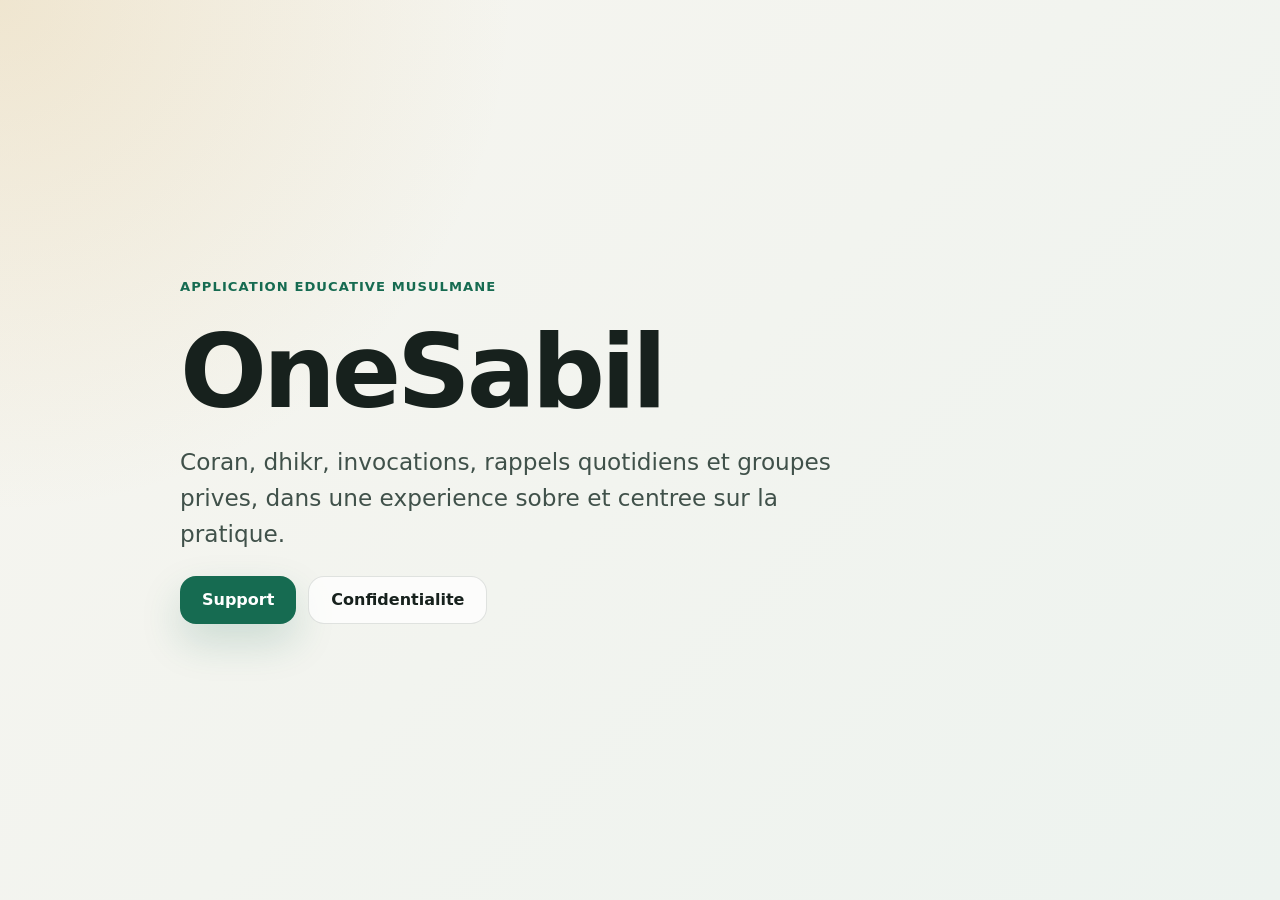
==== index.html @ fb36a30e "Initial legal site" ====
<!doctype html>
<html lang="fr">
  <head>
    <meta charset="utf-8" />
    <meta name="viewport" content="width=device-width, initial-scale=1" />
    <title>OneSabil</title>
    <meta
      name="description"
      content="OneSabil est une application musulmane educative pour le Coran, le dhikr, les invocations et les rappels quotidiens."
    />
    <link rel="stylesheet" href="./styles.css" />
  </head>
  <body>
    <main class="shell">
      <section class="hero">
        <p class="eyebrow">Application educative musulmane</p>
        <h1>OneSabil</h1>
        <p class="lead">
          Coran, dhikr, invocations, rappels quotidiens et groupes prives, dans une experience sobre et centree sur la pratique.
        </p>
        <div class="actions">
          <a class="button" href="./support.html">Support</a>
          <a class="button secondary" href="./privacy.html">Confidentialite</a>
        </div>
      </section>
    </main>
  </body>
</html>
---- styles.css ----
:root {
  color-scheme: light dark;
  --bg: #f7f5ef;
  --surface: rgba(255, 255, 255, 0.78);
  --ink: #17211d;
  --muted: #66736d;
  --line: rgba(23, 33, 29, 0.12);
  --accent: #166b51;
  --accent-2: #d7b56d;
}

* {
  box-sizing: border-box;
}

body {
  margin: 0;
  min-height: 100vh;
  color: var(--ink);
  background:
    radial-gradient(circle at top left, rgba(215, 181, 109, 0.24), transparent 32rem),
    linear-gradient(135deg, #f7f5ef 0%, #edf3ef 100%);
  font-family:
    Inter, ui-sans-serif, system-ui, -apple-system, BlinkMacSystemFont, "Segoe UI", sans-serif;
}

a {
  color: var(--accent);
  font-weight: 700;
  text-decoration: none;
}

.shell {
  width: min(920px, calc(100% - 32px));
  margin: 0 auto;
}

.hero {
  min-height: 100vh;
  display: grid;
  align-content: center;
  gap: 24px;
  padding: 72px 0;
}

.eyebrow {
  margin: 0;
  color: var(--accent);
  font-size: 0.82rem;
  font-weight: 800;
  letter-spacing: 0.08em;
  text-transform: uppercase;
}

h1 {
  margin: 0;
  font-size: clamp(3rem, 8vw, 6.5rem);
  line-height: 0.95;
  letter-spacing: -0.04em;
}

h2 {
  margin: 0 0 12px;
  font-size: 1.1rem;
}

p,
li {
  color: var(--muted);
  font-size: 1rem;
  line-height: 1.72;
}

ul {
  margin: 0;
  padding-left: 20px;
}

.lead {
  max-width: 680px;
  margin: 0;
  color: #40514a;
  font-size: clamp(1.1rem, 2.5vw, 1.45rem);
  line-height: 1.55;
}

.actions {
  display: flex;
  flex-wrap: wrap;
  gap: 12px;
}

.button {
  display: inline-flex;
  min-height: 48px;
  align-items: center;
  justify-content: center;
  border-radius: 16px;
  padding: 0 22px;
  background: var(--accent);
  color: white;
  box-shadow: 0 18px 40px rgba(22, 107, 81, 0.18);
}

.button.secondary {
  border: 1px solid var(--line);
  background: rgba(255, 255, 255, 0.72);
  color: var(--ink);
  box-shadow: none;
}

.page {
  padding: 56px 0 80px;
}

.page h1 {
  margin-top: 24px;
  margin-bottom: 10px;
  font-size: clamp(2.4rem, 6vw, 4.4rem);
}

.back {
  display: inline-flex;
  margin-bottom: 18px;
}

.muted {
  margin: 0 0 28px;
  color: var(--muted);
}

.card {
  margin: 16px 0;
  border: 1px solid var(--line);
  border-radius: 24px;
  padding: 24px;
  background: var(--surface);
  box-shadow: 0 18px 60px rgba(23, 33, 29, 0.07);
  backdrop-filter: blur(18px);
}

.card p:last-child,
.card ul:last-child {
  margin-bottom: 0;
}

@media (prefers-color-scheme: dark) {
  :root {
    --bg: #0e1210;
    --surface: rgba(23, 29, 26, 0.78);
    --ink: #f4f1e8;
    --muted: #a9b4ae;
    --line: rgba(244, 241, 232, 0.12);
    --accent: #72d4ab;
    --accent-2: #d8b86b;
  }

  body {
    background:
      radial-gradient(circle at top left, rgba(114, 212, 171, 0.14), transparent 32rem),
      linear-gradient(135deg, #0e1210 0%, #151b18 100%);
  }

  .lead {
    color: #c7d0ca;
  }

  .button.secondary {
    background: rgba(255, 255, 255, 0.06);
    color: var(--ink);
  }
}
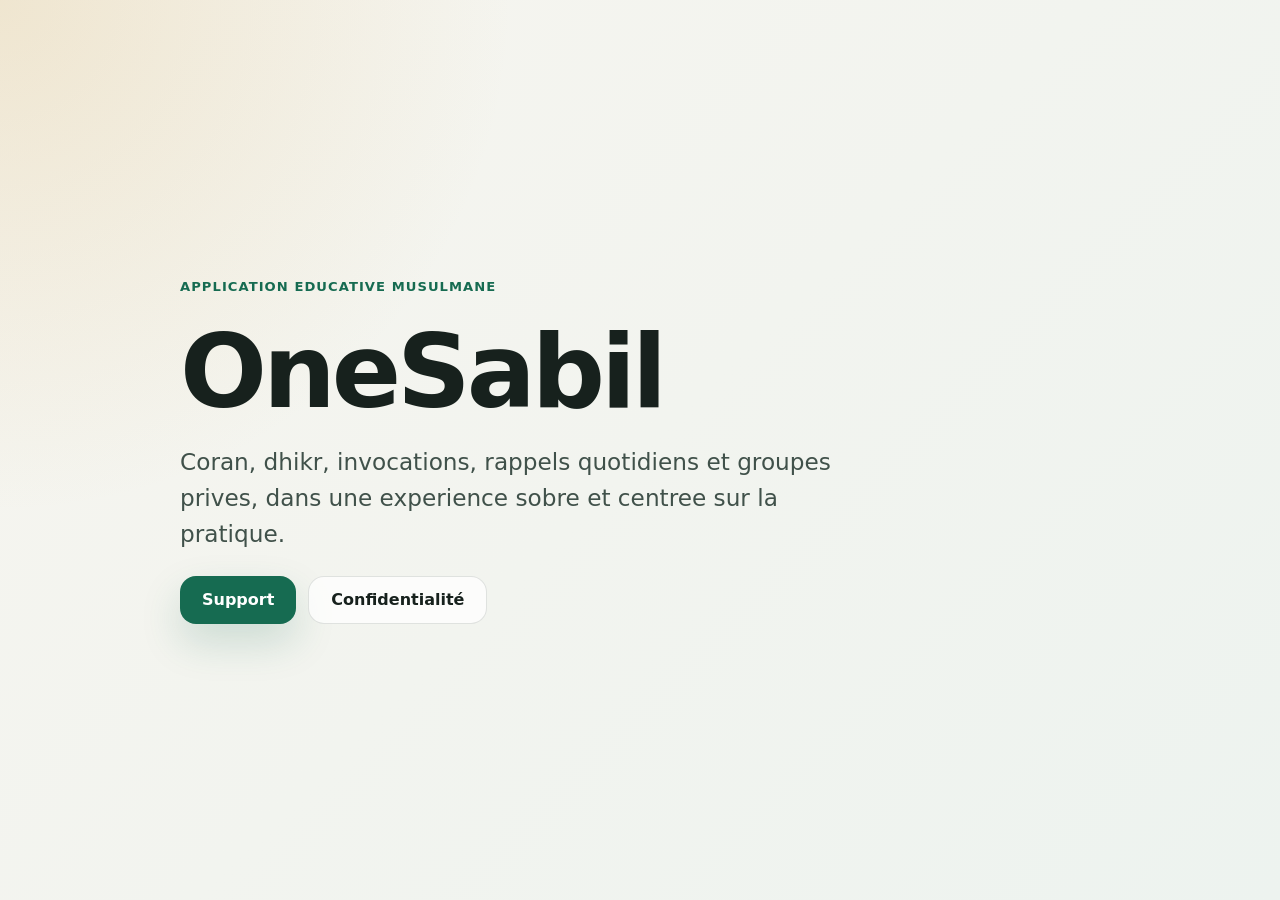
==== commit dde489c7: "maj" ====
--- a/index.html
+++ b/index.html
@@ -20,7 +20,7 @@
         </p>
         <div class="actions">
           <a class="button" href="./support.html">Support</a>
-          <a class="button secondary" href="./privacy.html">Confidentialite</a>
+          <a class="button secondary" href="./privacy.html">Confidentialité</a>
         </div>
       </section>
     </main>
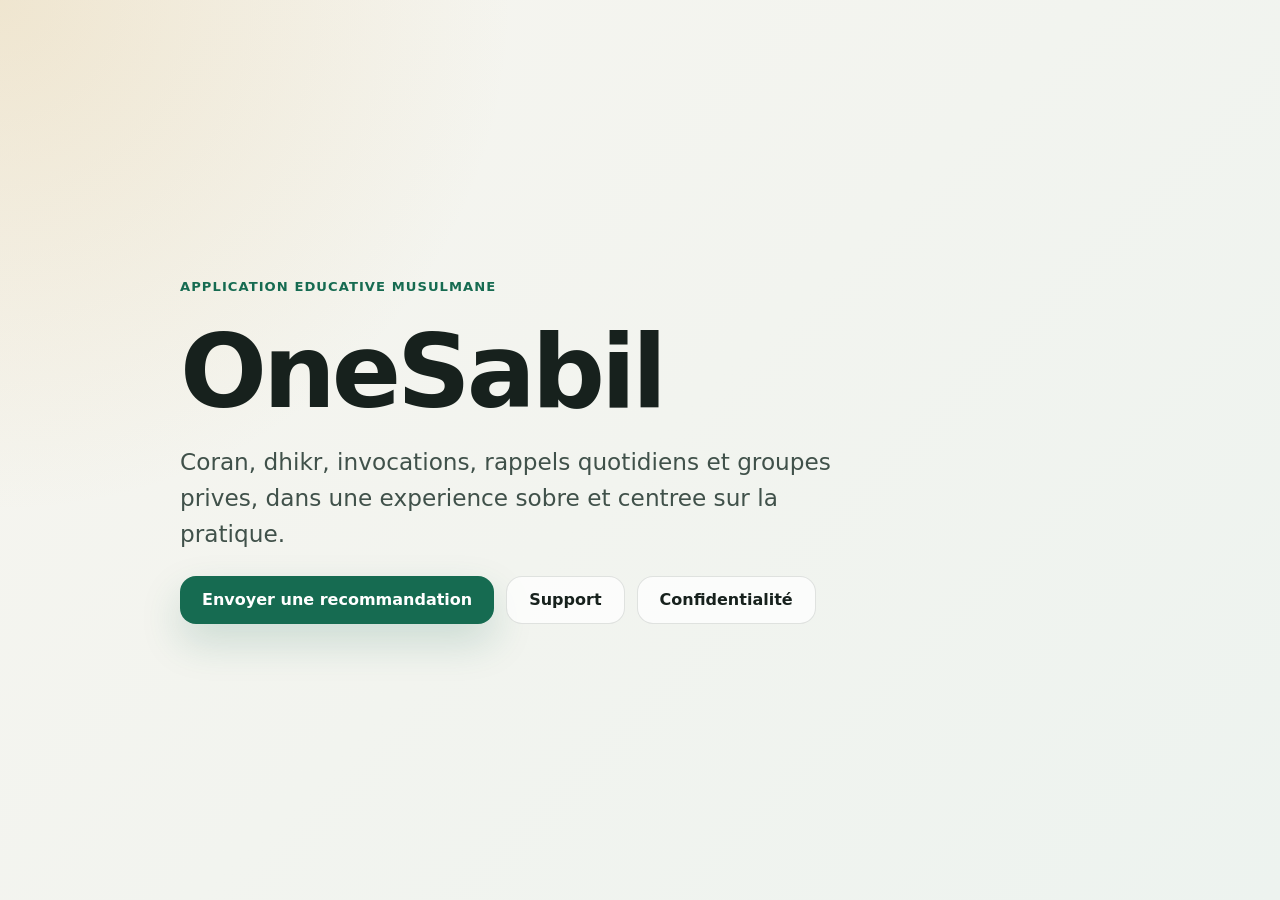
==== commit af14f7e7: "Add recommendation contact button" ====
--- a/index.html
+++ b/index.html
@@ -19,7 +19,13 @@
           Coran, dhikr, invocations, rappels quotidiens et groupes prives, dans une experience sobre et centree sur la pratique.
         </p>
         <div class="actions">
-          <a class="button" href="./support.html">Support</a>
+          <a
+            class="button"
+            href="mailto:contact.malkirayane@gmail.com?subject=Recommandation%20OneSabil&body=Salam%2C%0A%0AJe%20souhaite%20envoyer%20une%20recommandation%20pour%20OneSabil%20%3A%0A%0A"
+          >
+            Envoyer une recommandation
+          </a>
+          <a class="button secondary" href="./support.html">Support</a>
           <a class="button secondary" href="./privacy.html">Confidentialité</a>
         </div>
       </section>
